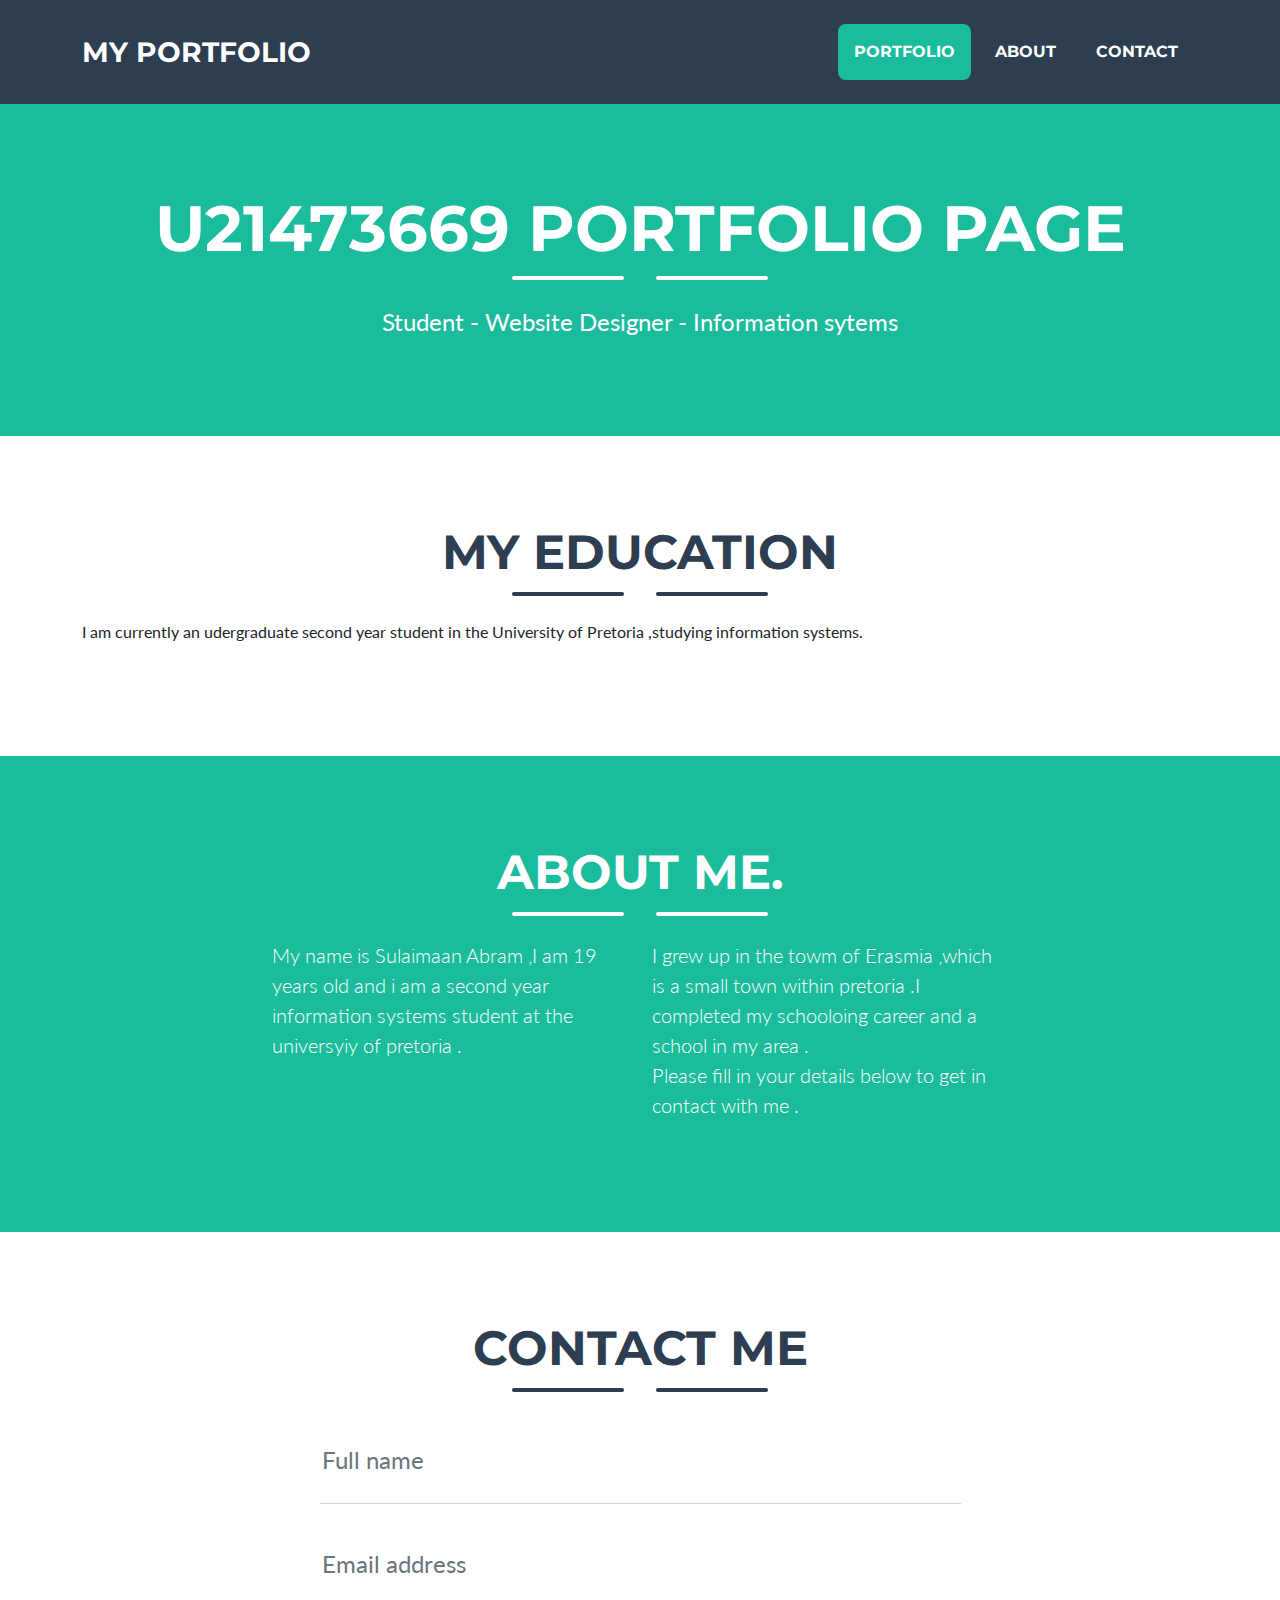
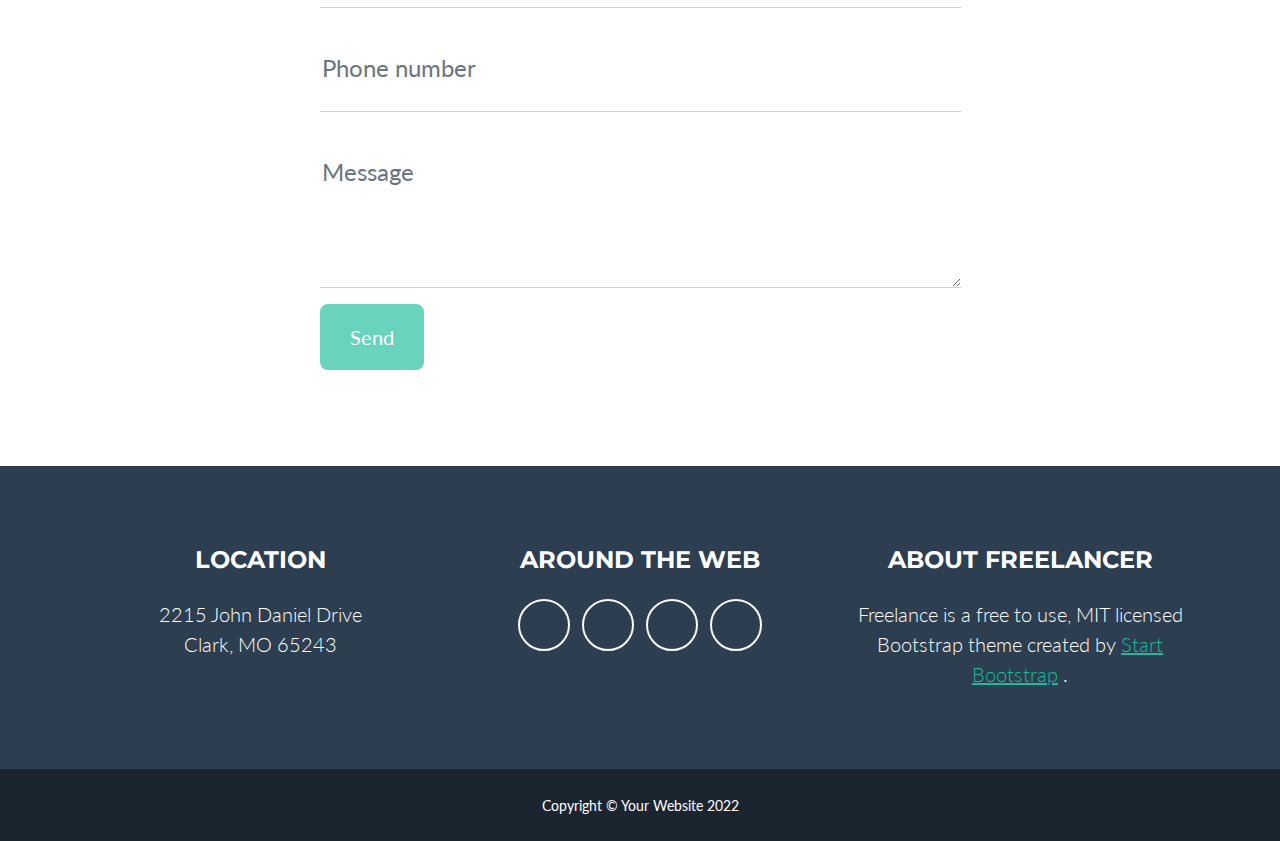
==== index.html @ 082319c8 "Update index.html" ====
<!DOCTYPE html>
<html lang="en">
    <head>
        <meta charset="utf-8" />
        <meta name="viewport" content="width=device-width, initial-scale=1, shrink-to-fit=no" />
        <meta name="description" content="" />
        <meta name="author" content="" />
        <title>u21473669 portfolio page</title>
        <!-- Favicon-->
        <link rel="icon" type="image/x-icon" href="assets/favicon.ico" />
        <!-- Font Awesome icons (free version)-->
        <script src="https://use.fontawesome.com/releases/v6.1.0/js/all.js" crossorigin="anonymous"></script>
        <!-- Google fonts-->
        <link href="https://fonts.googleapis.com/css?family=Montserrat:400,700" rel="stylesheet" type="text/css" />
        <link href="https://fonts.googleapis.com/css?family=Lato:400,700,400italic,700italic" rel="stylesheet" type="text/css" />
        <!-- Core theme CSS (includes Bootstrap)-->
        <link href="css/styles.css" rel="stylesheet" />
    </head>
    <body id="page-top">
        <!-- Navigation-->
        <nav class="navbar navbar-expand-lg bg-secondary text-uppercase fixed-top" id="mainNav">
            <div class="container">
                <a class="navbar-brand" href="#page-top">My  portfolio</a>
                <button class="navbar-toggler text-uppercase font-weight-bold bg-primary text-white rounded" type="button" data-bs-toggle="collapse" data-bs-target="#navbarResponsive" aria-controls="navbarResponsive" aria-expanded="false" aria-label="Toggle navigation">
                    Menu
                    <i class="fas fa-bars"></i>
                </button>
                <div class="collapse navbar-collapse" id="navbarResponsive">
                    <ul class="navbar-nav ms-auto">
                        <li class="nav-item mx-0 mx-lg-1"><a class="nav-link py-3 px-0 px-lg-3 rounded" href="#portfolio">Portfolio</a></li>
                        <li class="nav-item mx-0 mx-lg-1"><a class="nav-link py-3 px-0 px-lg-3 rounded" href="#about">About</a></li>
                        <li class="nav-item mx-0 mx-lg-1"><a class="nav-link py-3 px-0 px-lg-3 rounded" href="#contact">Contact</a></li>
                    </ul>
                </div>
            </div>
        </nav>
        <!-- Masthead-->
        <header class="masthead bg-primary text-white text-center">
            <div class="container d-flex align-items-center flex-column">
                <!-- Masthead Avatar Image-->
               <!--  <img class="masthead-avatar mb-5" src="C:\Users\User\Downloads\startbootstrap-freelancer-gh-pages\startbootstrap-freelancer-gh-pages\assets\img\avataaars.svg" alt="..." />-->
                <!-- Masthead Heading-->
                <h1 class="masthead-heading text-uppercase mb-0">u21473669  portfolio PAGE </h1>
                <!-- Icon Divider-->
                <div class="divider-custom divider-light">
                    <div class="divider-custom-line"></div>
                    <div class="divider-custom-icon"><i class="fas fa-star"></i></div>
                    <div class="divider-custom-line"></div>
                </div>
                <!-- Masthead Subheading-->
                <p class="masthead-subheading font-weight-light mb-0">Student - Website Designer - Information sytems</p>
            </div>
        </header>
        <!-- Portfolio Section-->
        <section class="page-section portfolio" id="portfolio">
            <div class="container">
                <!-- Portfolio Section Heading-->
                <h2 class="page-section-heading text-center text-uppercase text-secondary mb-0">My education</h2>
                <!-- Icon Divider-->
                <div class="divider-custom">
                    <div class="divider-custom-line"></div>
                    <div class="divider-custom-icon"><i class="fas fa-star"></i></div>
                    <div class="divider-custom-line"></div>
                </div>
                <!-- Portfolio Grid Items-->
                <P>
                    I am currently an udergraduate second year student in the University of Pretoria ,studying information systems.

                </P>
                </div>
            </div>
        </section>
        <!-- About Section-->
        <section class="page-section bg-primary text-white mb-0" id="about">
            <div class="container">
                <!-- About Section Heading-->
                <h2 class="page-section-heading text-center text-uppercase text-white">About me.</h2>
                <!-- Icon Divider-->
                <div class="divider-custom divider-light">
                    <div class="divider-custom-line"></div>
                    <div class="divider-custom-icon"><i class="fas fa-star"></i></div>
                    <div class="divider-custom-line"></div>
                </div>
                <!-- About Section Content-->
                <div class="row">
                    <div class="col-lg-4 ms-auto"><p class="lead">My name is Sulaimaan Abram ,I am 19 years old and i am a second year information systems student at the universyiy of pretoria .</p></div>
                    <div class="col-lg-4 me-auto"><p class="lead">I grew up in the towm of Erasmia ,which is a small town within pretoria .I completed my schooloing career and a school in my area .<br>Please fill in your details below to get in contact with me .</p></div>
                </div>
              
               
                </div>
            </div>
        </section>
        <!-- Contact Section-->
        <section class="page-section" id="contact">
            <div class="container">
                <!-- Contact Section Heading-->
                <h2 class="page-section-heading text-center text-uppercase text-secondary mb-0">Contact Me</h2>
                <!-- Icon Divider-->
                <div class="divider-custom">
                    <div class="divider-custom-line"></div>
                    <div class="divider-custom-icon"><i class="fas fa-star"></i></div>
                    <div class="divider-custom-line"></div>
                </div>
                <!-- Contact Section Form-->
                <div class="row justify-content-center">
                    <div class="col-lg-8 col-xl-7">
                        <!-- * * * * * * * * * * * * * * *-->
                        <!-- * * SB Forms Contact Form * *-->
                        <!-- * * * * * * * * * * * * * * *-->
                        <!-- This form is pre-integrated with SB Forms.-->
                        <!-- To make this form functional, sign up at-->
                        <!-- https://startbootstrap.com/solution/contact-forms-->
                        <!-- to get an API token!-->
                        <form id="contactForm" data-sb-form-api-token="API_TOKEN">
                            <!-- Name input-->
                            <div class="form-floating mb-3">
                                <input class="form-control" id="name" type="text" placeholder="Enter your name..." data-sb-validations="required" />
                                <label for="name">Full name</label>
                                <div class="invalid-feedback" data-sb-feedback="name:required">A name is required.</div>
                            </div>
                            <!-- Email address input-->
                            <div class="form-floating mb-3">
                                <input class="form-control" id="email" type="email" placeholder="name@example.com" data-sb-validations="required,email" />
                                <label for="email">Email address</label>
                                <div class="invalid-feedback" data-sb-feedback="email:required">An email is required.</div>
                                <div class="invalid-feedback" data-sb-feedback="email:email">Email is not valid.</div>
                            </div>
                            <!-- Phone number input-->
                            <div class="form-floating mb-3">
                                <input class="form-control" id="phone" type="tel" placeholder="(123) 456-7890" data-sb-validations="required" />
                                <label for="phone">Phone number</label>
                                <div class="invalid-feedback" data-sb-feedback="phone:required">A phone number is required.</div>
                            </div>
                            <!-- Message input-->
                            <div class="form-floating mb-3">
                                <textarea class="form-control" id="message" type="text" placeholder="Enter your message here..." style="height: 10rem" data-sb-validations="required"></textarea>
                                <label for="message">Message</label>
                                <div class="invalid-feedback" data-sb-feedback="message:required">A message is required.</div>
                            </div>
                            <!-- Submit success message-->
                            <!---->
                            <!-- This is what your users will see when the form-->
                            <!-- has successfully submitted-->
                            <div class="d-none" id="submitSuccessMessage">
                                <div class="text-center mb-3">
                                    <div class="fw-bolder">Form submission successful!</div>
                                    To activate this form, sign up at
                                    <br />
                                    <a href="https://startbootstrap.com/solution/contact-forms">https://startbootstrap.com/solution/contact-forms</a>
                                </div>
                            </div>
                            <!-- Submit error message-->
                            <!---->
                            <!-- This is what your users will see when there is-->
                            <!-- an error submitting the form-->
                            <div class="d-none" id="submitErrorMessage"><div class="text-center text-danger mb-3">Error sending message!</div></div>
                            <!-- Submit Button-->
                            <button class="btn btn-primary btn-xl disabled" id="submitButton" type="submit">Send</button>
                        </form>
                    </div>
                </div>
            </div>
        </section>
        <!-- Footer-->
        <footer class="footer text-center">
            <div class="container">
                <div class="row">
                    <!-- Footer Location-->
                    <div class="col-lg-4 mb-5 mb-lg-0">
                        <h4 class="text-uppercase mb-4">Location</h4>
                        <p class="lead mb-0">
                            2215 John Daniel Drive
                            <br />
                            Clark, MO 65243
                        </p>
                    </div>
                    <!-- Footer Social Icons-->
                    <div class="col-lg-4 mb-5 mb-lg-0">
                        <h4 class="text-uppercase mb-4">Around the Web</h4>
                        <a class="btn btn-outline-light btn-social mx-1" href="#!"><i class="fab fa-fw fa-facebook-f"></i></a>
                        <a class="btn btn-outline-light btn-social mx-1" href="#!"><i class="fab fa-fw fa-twitter"></i></a>
                        <a class="btn btn-outline-light btn-social mx-1" href="#!"><i class="fab fa-fw fa-linkedin-in"></i></a>
                        <a class="btn btn-outline-light btn-social mx-1" href="#!"><i class="fab fa-fw fa-dribbble"></i></a>
                    </div>
                    <!-- Footer About Text-->
                    <div class="col-lg-4">
                        <h4 class="text-uppercase mb-4">About Freelancer</h4>
                        <p class="lead mb-0">
                            Freelance is a free to use, MIT licensed Bootstrap theme created by
                            <a href="http://startbootstrap.com">Start Bootstrap</a>
                            .
                        </p>
                    </div>
                </div>
            </div>
        </footer>
        <!-- Copyright Section-->
        <div class="copyright py-4 text-center text-white">
            <div class="container"><small>Copyright &copy; Your Website 2022</small></div>
        </div>
        <!-- Portfolio Modals-->
        <!-- Portfolio Modal 1-->
        <div class="portfolio-modal modal fade" id="portfolioModal1" tabindex="-1" aria-labelledby="portfolioModal1" aria-hidden="true">
            <div class="modal-dialog modal-xl">
                <div class="modal-content">
                    <div class="modal-header border-0"><button class="btn-close" type="button" data-bs-dismiss="modal" aria-label="Close"></button></div>
                    <div class="modal-body text-center pb-5">
                        <div class="container">
                            <div class="row justify-content-center">
                                <div class="col-lg-8">
                                    <!-- Portfolio Modal - Title-->
                                    <h2 class="portfolio-modal-title text-secondary text-uppercase mb-0">Log Cabin</h2>
                                    <!-- Icon Divider-->
                                    <div class="divider-custom">
                                        <div class="divider-custom-line"></div>
                                        <div class="divider-custom-icon"><i class="fas fa-star"></i></div>
                                        <div class="divider-custom-line"></div>
                                    </div>
                                    <!-- Portfolio Modal - Image-->
                                    <img class="img-fluid rounded mb-5" src="C:\Users\User\Downloads\startbootstrap-freelancer-gh-pages\startbootstrap-freelancer-gh-pages\assets\img\portfolio\cabin.png" alt="..." />
                                    <!-- Portfolio Modal - Text-->
                                    <p class="mb-4">Lorem ipsum dolor sit amet, consectetur adipisicing elit. Mollitia neque assumenda ipsam nihil, molestias magnam, recusandae quos quis inventore quisquam velit asperiores, vitae? Reprehenderit soluta, eos quod consequuntur itaque. Nam.</p>
                                    <button class="btn btn-primary" data-bs-dismiss="modal">
                                        <i class="fas fa-xmark fa-fw"></i>
                                        Close Window
                                    </button>
                                </div>
                            </div>
                        </div>
                    </div>
                </div>
            </div>
        </div>
        <!-- Portfolio Modal 2-->
        <div class="portfolio-modal modal fade" id="portfolioModal2" tabindex="-1" aria-labelledby="portfolioModal2" aria-hidden="true">
            <div class="modal-dialog modal-xl">
                <div class="modal-content">
                    <div class="modal-header border-0"><button class="btn-close" type="button" data-bs-dismiss="modal" aria-label="Close"></button></div>
                    <div class="modal-body text-center pb-5">
                        <div class="container">
                            <div class="row justify-content-center">
                                <div class="col-lg-8">
                                    <!-- Portfolio Modal - Title-->
                                    <h2 class="portfolio-modal-title text-secondary text-uppercase mb-0">Tasty Cake</h2>
                                    <!-- Icon Divider-->
                                    <div class="divider-custom">
                                        <div class="divider-custom-line"></div>
                                        <div class="divider-custom-icon"><i class="fas fa-star"></i></div>
                                        <div class="divider-custom-line"></div>
                                    </div>
                                    <!-- Portfolio Modal - Image-->
                                    <img class="img-fluid rounded mb-5" src="C:\Users\User\Downloads\startbootstrap-freelancer-gh-pages\startbootstrap-freelancer-gh-pages\assets\img\portfolio\cake.png" alt="..." />
                                    <!-- Portfolio Modal - Text-->
                                    <p class="mb-4">Lorem ipsum dolor sit amet, consectetur adipisicing elit. Mollitia neque assumenda ipsam nihil, molestias magnam, recusandae quos quis inventore quisquam velit asperiores, vitae? Reprehenderit soluta, eos quod consequuntur itaque. Nam.</p>
                                    <button class="btn btn-primary" data-bs-dismiss="modal">
                                        <i class="fas fa-xmark fa-fw"></i>
                                        Close Window
                                    </button>
                                </div>
                            </div>
                        </div>
                    </div>
                </div>
            </div>
        </div>
        <!-- Portfolio Modal 3-->
        <div class="portfolio-modal modal fade" id="portfolioModal3" tabindex="-1" aria-labelledby="portfolioModal3" aria-hidden="true">
            <div class="modal-dialog modal-xl">
                <div class="modal-content">
                    <div class="modal-header border-0"><button class="btn-close" type="button" data-bs-dismiss="modal" aria-label="Close"></button></div>
                    <div class="modal-body text-center pb-5">
                        <div class="container">
                            <div class="row justify-content-center">
                                <div class="col-lg-8">
                                    <!-- Portfolio Modal - Title-->
                                    <h2 class="portfolio-modal-title text-secondary text-uppercase mb-0">Circus Tent</h2>
                                    <!-- Icon Divider-->
                                    <div class="divider-custom">
                                        <div class="divider-custom-line"></div>
                                        <div class="divider-custom-icon"><i class="fas fa-star"></i></div>
                                        <div class="divider-custom-line"></div>
                                    </div>
                                    <!-- Portfolio Modal - Image-->
                                    <img class="img-fluid rounded mb-5" src="C:\Users\User\Downloads\startbootstrap-freelancer-gh-pages\startbootstrap-freelancer-gh-pages\assets\img\portfolio\circus.png" alt="..." />
                                    <!-- Portfolio Modal - Text-->
                                    <p class="mb-4">Lorem ipsum dolor sit amet, consectetur adipisicing elit. Mollitia neque assumenda ipsam nihil, molestias magnam, recusandae quos quis inventore quisquam velit asperiores, vitae? Reprehenderit soluta, eos quod consequuntur itaque. Nam.</p>
                                    <button class="btn btn-primary" data-bs-dismiss="modal">
                                        <i class="fas fa-xmark fa-fw"></i>
                                        Close Window
                                    </button>
                                </div>
                            </div>
                        </div>
                    </div>
                </div>
            </div>
        </div>
        <!-- Portfolio Modal 4-->
        <div class="portfolio-modal modal fade" id="portfolioModal4" tabindex="-1" aria-labelledby="portfolioModal4" aria-hidden="true">
            <div class="modal-dialog modal-xl">
                <div class="modal-content">
                    <div class="modal-header border-0"><button class="btn-close" type="button" data-bs-dismiss="modal" aria-label="Close"></button></div>
                    <div class="modal-body text-center pb-5">
                        <div class="container">
                            <div class="row justify-content-center">
                                <div class="col-lg-8">
                                    <!-- Portfolio Modal - Title-->
                                    <h2 class="portfolio-modal-title text-secondary text-uppercase mb-0">Controller</h2>
                                    <!-- Icon Divider-->
                                    <div class="divider-custom">
                                        <div class="divider-custom-line"></div>
                                        <div class="divider-custom-icon"><i class="fas fa-star"></i></div>
                                        <div class="divider-custom-line"></div>
                                    </div>
                                    <!-- Portfolio Modal - Image-->
                                    <img class="img-fluid rounded mb-5" src="C:\Users\User\Downloads\startbootstrap-freelancer-gh-pages\startbootstrap-freelancer-gh-pages\assets\img\portfolio\game.png" alt="..." />
                                    <!-- Portfolio Modal - Text-->
                                    <p class="mb-4">Lorem ipsum dolor sit amet, consectetur adipisicing elit. Mollitia neque assumenda ipsam nihil, molestias magnam, recusandae quos quis inventore quisquam velit asperiores, vitae? Reprehenderit soluta, eos quod consequuntur itaque. Nam.</p>
                                    <button class="btn btn-primary" data-bs-dismiss="modal">
                                        <i class="fas fa-xmark fa-fw"></i>
                                        Close Window
                                    </button>
                                </div>
                            </div>
                        </div>
                    </div>
                </div>
            </div>
        </div>
        <!-- Portfolio Modal 5-->
        <div class="portfolio-modal modal fade" id="portfolioModal5" tabindex="-1" aria-labelledby="portfolioModal5" aria-hidden="true">
            <div class="modal-dialog modal-xl">
                <div class="modal-content">
                    <div class="modal-header border-0"><button class="btn-close" type="button" data-bs-dismiss="modal" aria-label="Close"></button></div>
                    <div class="modal-body text-center pb-5">
                        <div class="container">
                            <div class="row justify-content-center">
                                <div class="col-lg-8">
                                    <!-- Portfolio Modal - Title-->
                                    <h2 class="portfolio-modal-title text-secondary text-uppercase mb-0">Locked Safe</h2>
                                    <!-- Icon Divider-->
                                    <div class="divider-custom">
                                        <div class="divider-custom-line"></div>
                                        <div class="divider-custom-icon"><i class="fas fa-star"></i></div>
                                        <div class="divider-custom-line"></div>
                                    </div>
                                    <!-- Portfolio Modal - Image-->
                                    <img class="img-fluid rounded mb-5" src="C:\Users\User\Downloads\startbootstrap-freelancer-gh-pages\startbootstrap-freelancer-gh-pages\assets\img\portfolio\safe.png" alt="..." />
                                    <!-- Portfolio Modal - Text-->
                                    <p class="mb-4">Lorem ipsum dolor sit amet, consectetur adipisicing elit. Mollitia neque assumenda ipsam nihil, molestias magnam, recusandae quos quis inventore quisquam velit asperiores, vitae? Reprehenderit soluta, eos quod consequuntur itaque. Nam.</p>
                                    <button class="btn btn-primary" data-bs-dismiss="modal">
                                        <i class="fas fa-xmark fa-fw"></i>
                                        Close Window
                                    </button>
                                </div>
                            </div>
                        </div>
                    </div>
                </div>
            </div>
        </div>
        <!-- Portfolio Modal 6-->
        <div class="portfolio-modal modal fade" id="portfolioModal6" tabindex="-1" aria-labelledby="portfolioModal6" aria-hidden="true">
            <div class="modal-dialog modal-xl">
                <div class="modal-content">
                    <div class="modal-header border-0"><button class="btn-close" type="button" data-bs-dismiss="modal" aria-label="Close"></button></div>
                    <div class="modal-body text-center pb-5">
                        <div class="container">
                            <div class="row justify-content-center">
                                <div class="col-lg-8">
                                    <!-- Portfolio Modal - Title-->
                                    <h2 class="portfolio-modal-title text-secondary text-uppercase mb-0">Submarine</h2>
                                    <!-- Icon Divider-->
                                    <div class="divider-custom">
                                        <div class="divider-custom-line"></div>
                                        <div class="divider-custom-icon"><i class="fas fa-star"></i></div>
                                        <div class="divider-custom-line"></div>
                                    </div>
                                    <!-- Portfolio Modal - Image-->
                                    <img class="img-fluid rounded mb-5" src="C:\Users\User\Downloads\startbootstrap-freelancer-gh-pages\startbootstrap-freelancer-gh-pages\assets\img\portfolio\submarine.png" alt="..." />
                                    <!-- Portfolio Modal - Text-->
                                    <p class="mb-4">Lorem ipsum dolor sit amet, consectetur adipisicing elit. Mollitia neque assumenda ipsam nihil, molestias magnam, recusandae quos quis inventore quisquam velit asperiores, vitae? Reprehenderit soluta, eos quod consequuntur itaque. Nam.</p>
                                    <button class="btn btn-primary" data-bs-dismiss="modal">
                                        <i class="fas fa-xmark fa-fw"></i>
                                        Close Window
                                    </button>
                                </div>
                            </div>
                        </div>
                    </div>
                </div>
            </div>
        </div>
        <!-- Bootstrap core JS-->
        <script src="https://cdn.jsdelivr.net/npm/bootstrap@5.1.3/dist/js/bootstrap.bundle.min.js"></script>
        <!-- Core theme JS-->
        <script src="js/scripts.js"></script>
        <!-- * * * * * * * * * * * * * * * * * * * * * * * * * * * * * * * * * * * * * * * *-->
        <!-- * *                               SB Forms JS                               * *-->
        <!-- * * Activate your form at https://startbootstrap.com/solution/contact-forms * *-->
        <!-- * * * * * * * * * * * * * * * * * * * * * * * * * * * * * * * * * * * * * * * *-->
        <script src="https://cdn.startbootstrap.com/sb-forms-latest.js"></script>
    </body>
</html>
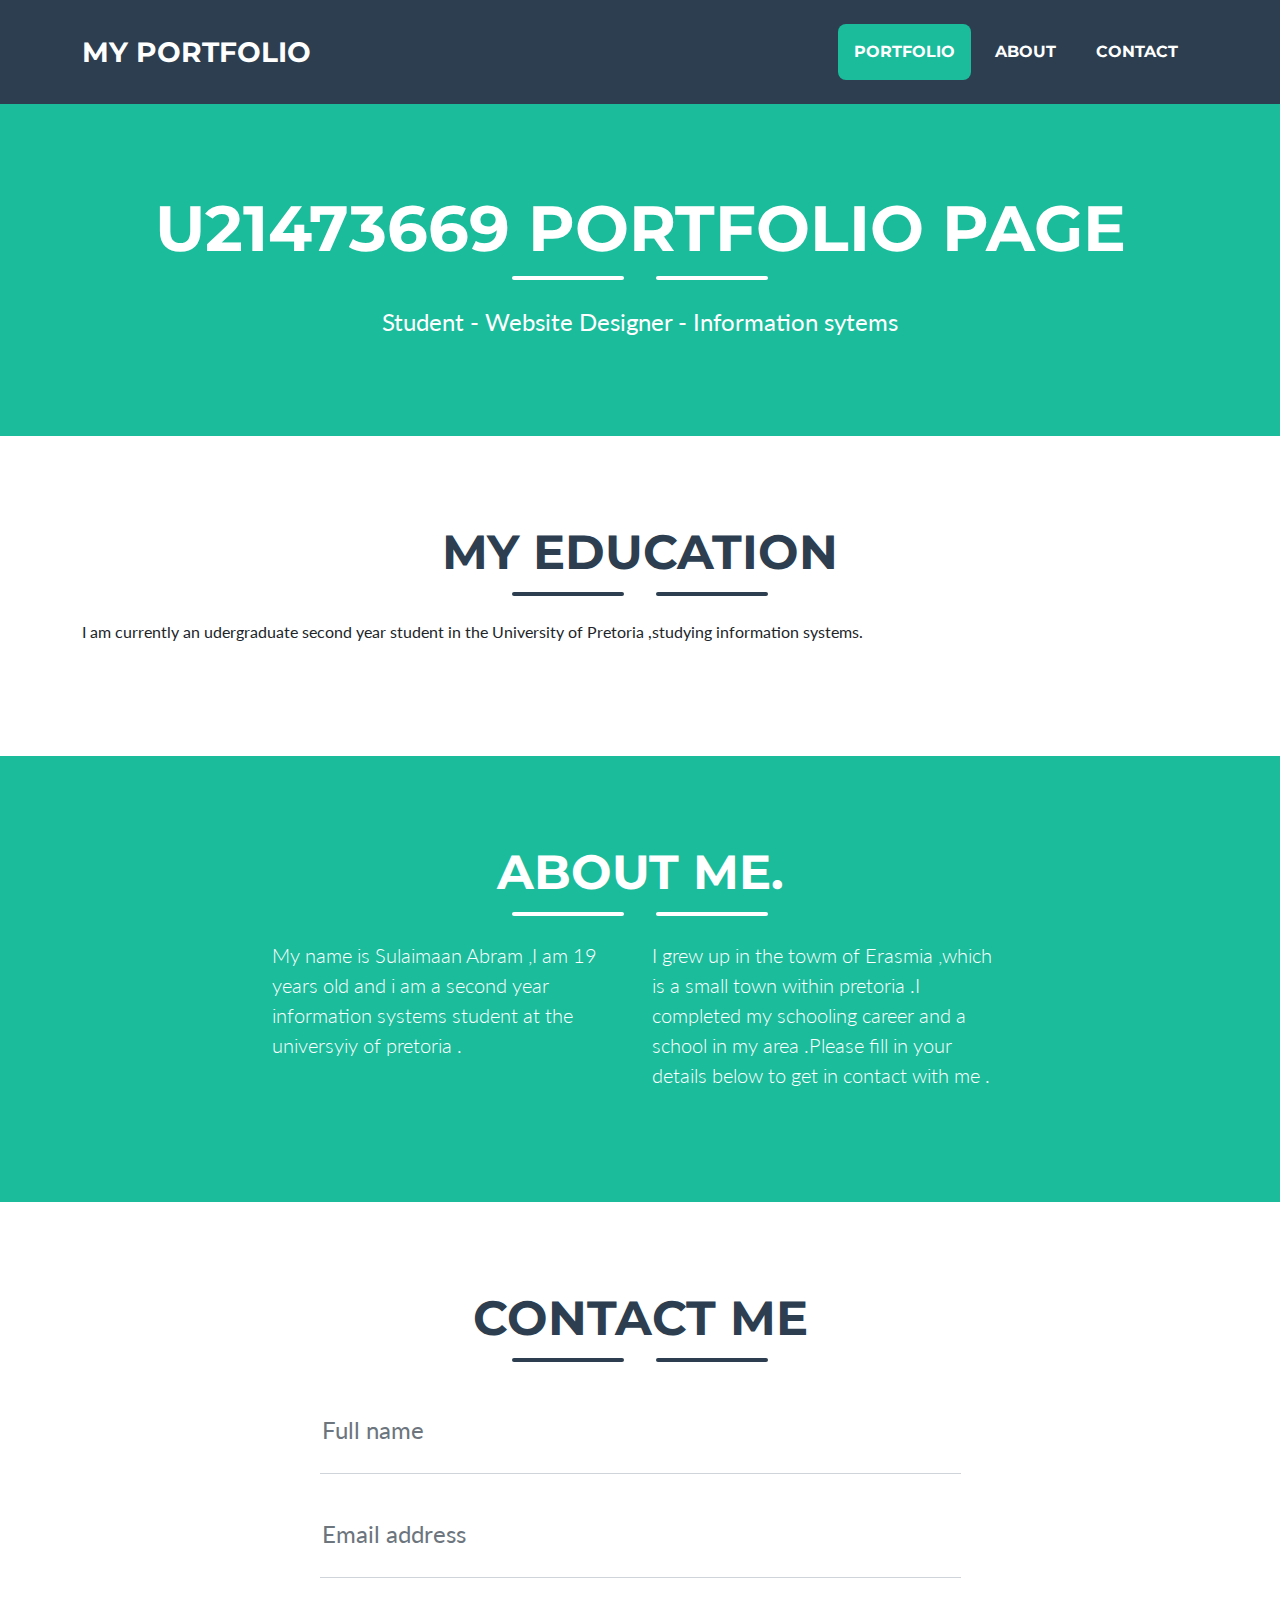
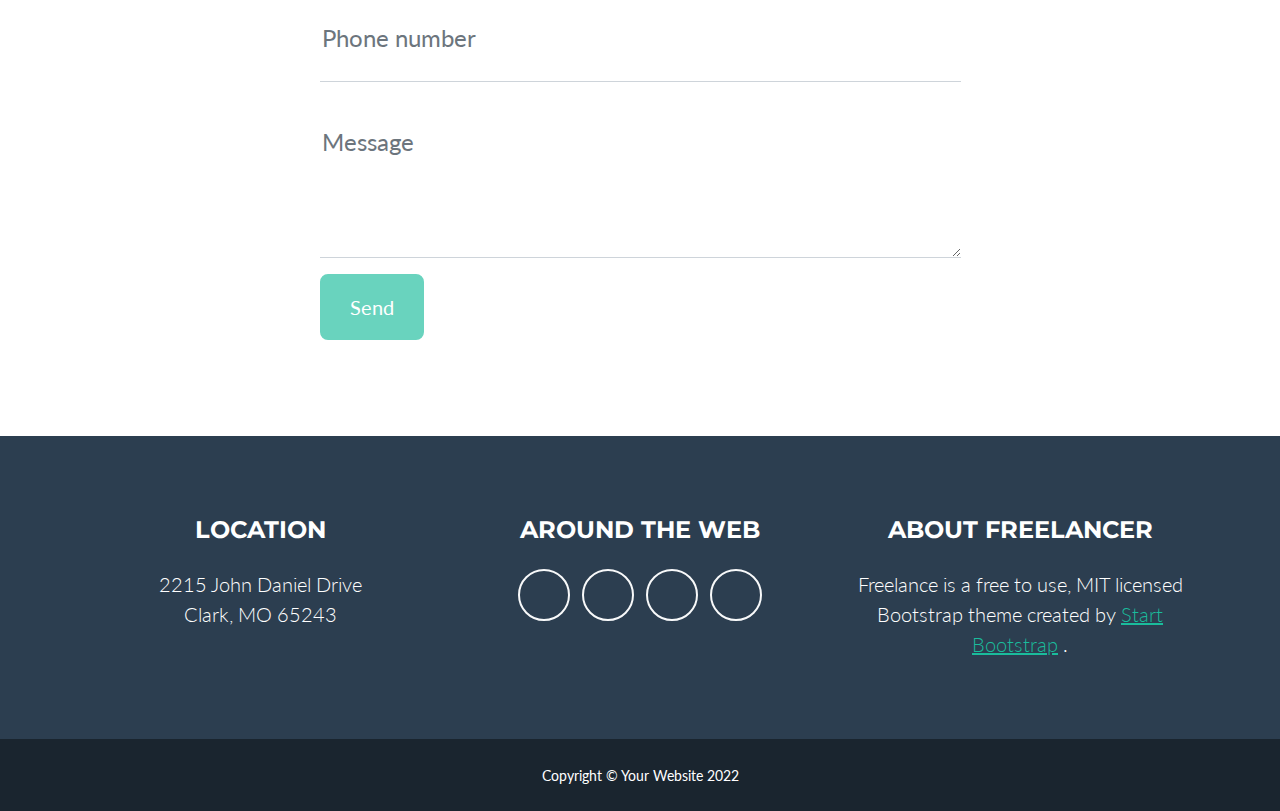
==== commit e16a9088: "update index" ====
--- a/index.html
+++ b/index.html
@@ -84,7 +84,7 @@
                 <!-- About Section Content-->
                 <div class="row">
                     <div class="col-lg-4 ms-auto"><p class="lead">My name is Sulaimaan Abram ,I am 19 years old and i am a second year information systems student at the universyiy of pretoria .</p></div>
-                    <div class="col-lg-4 me-auto"><p class="lead">I grew up in the towm of Erasmia ,which is a small town within pretoria .I completed my schooloing career and a school in my area .<br>Please fill in your details below to get in contact with me .</p></div>
+                    <div class="col-lg-4 me-auto"><p class="lead">I grew up in the towm of Erasmia ,which is a small town within pretoria .I completed my schooling career and a school in my area .Please fill in your details below to get in contact with me .</p></div>
                 </div>
               
                
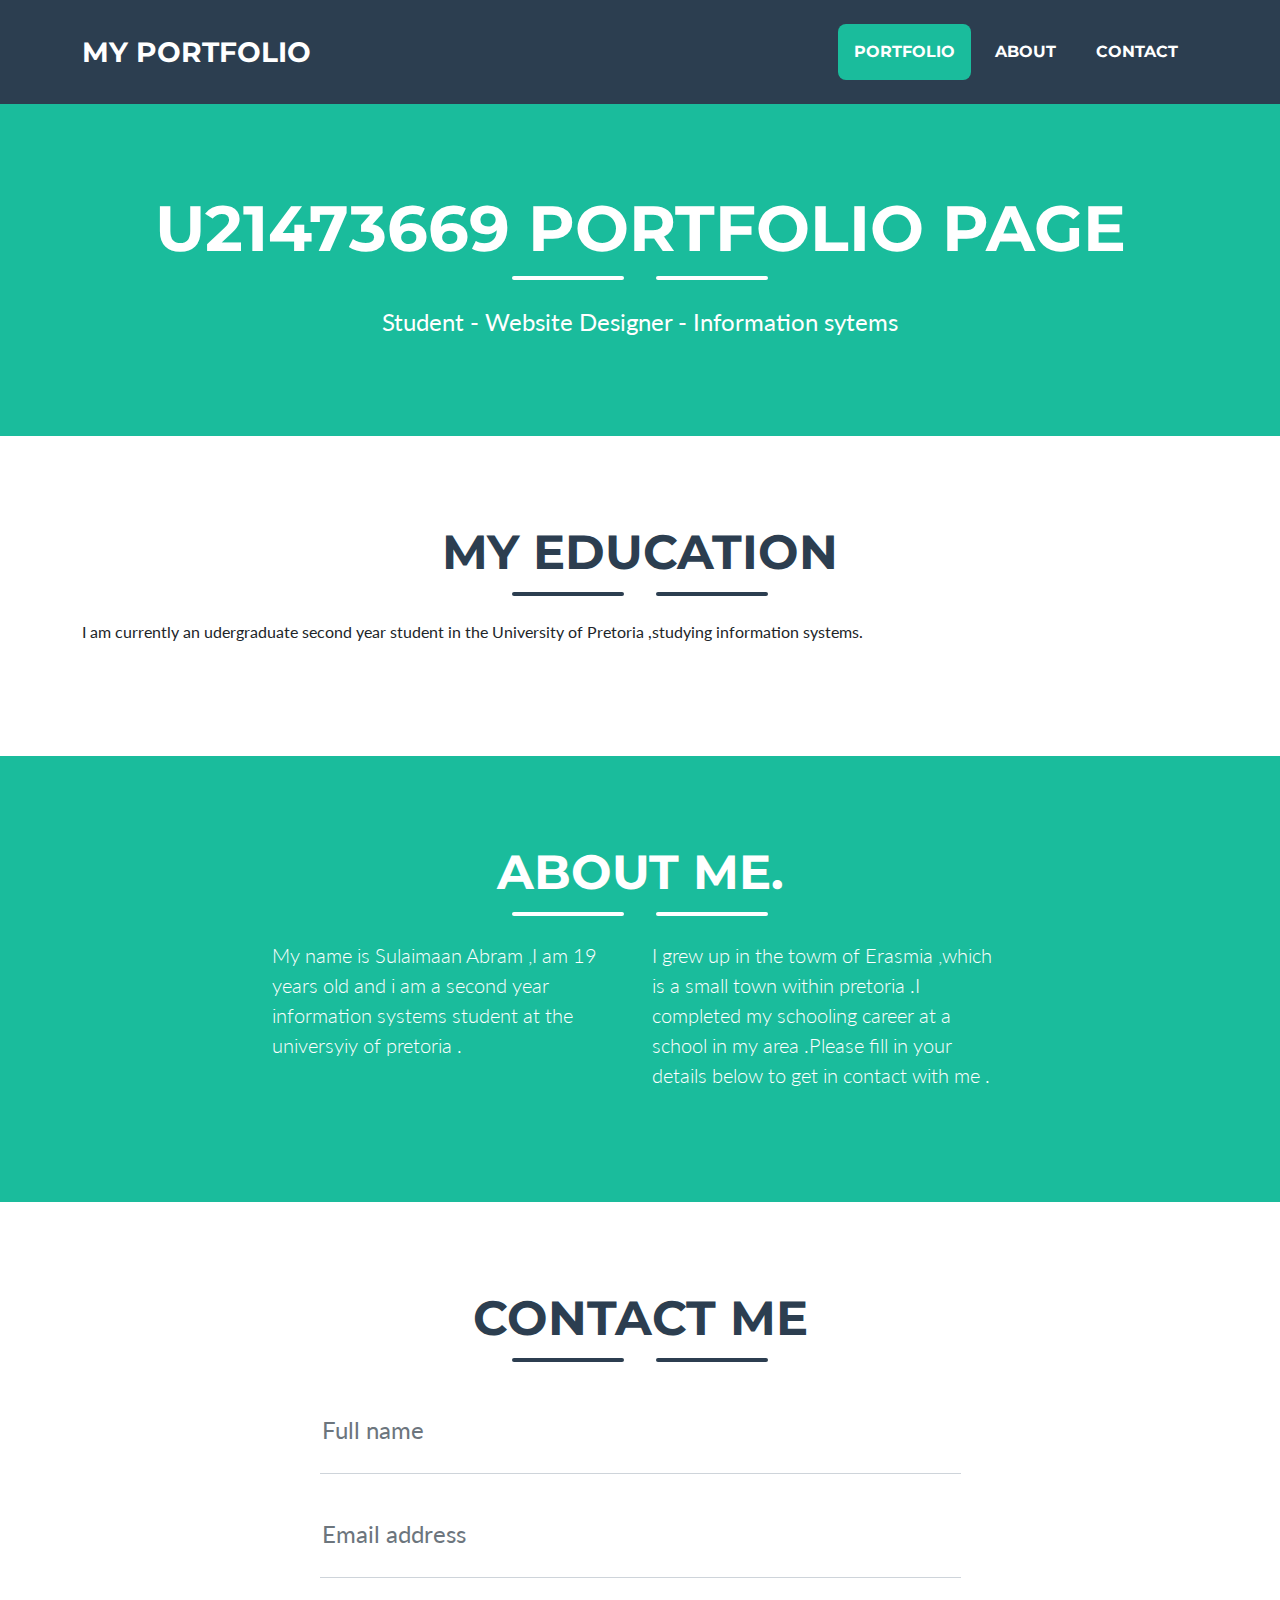
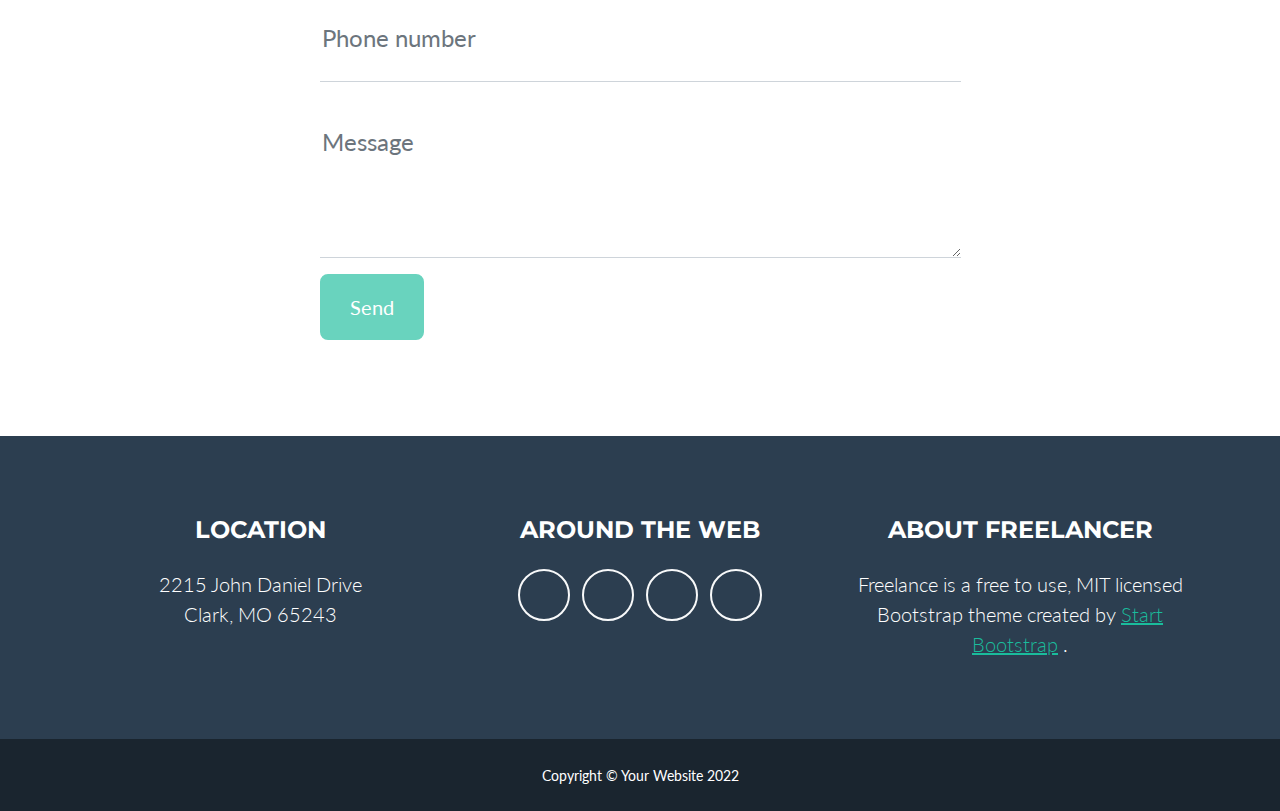
==== commit dbff34a5: "update index" ====
--- a/index.html
+++ b/index.html
@@ -84,7 +84,7 @@
                 <!-- About Section Content-->
                 <div class="row">
                     <div class="col-lg-4 ms-auto"><p class="lead">My name is Sulaimaan Abram ,I am 19 years old and i am a second year information systems student at the universyiy of pretoria .</p></div>
-                    <div class="col-lg-4 me-auto"><p class="lead">I grew up in the towm of Erasmia ,which is a small town within pretoria .I completed my schooling career and a school in my area .Please fill in your details below to get in contact with me .</p></div>
+                    <div class="col-lg-4 me-auto"><p class="lead">I grew up in the towm of Erasmia ,which is a small town within pretoria .I completed my schooling career at a school in my area .Please fill in your details below to get in contact with me .</p></div>
                 </div>
               
                
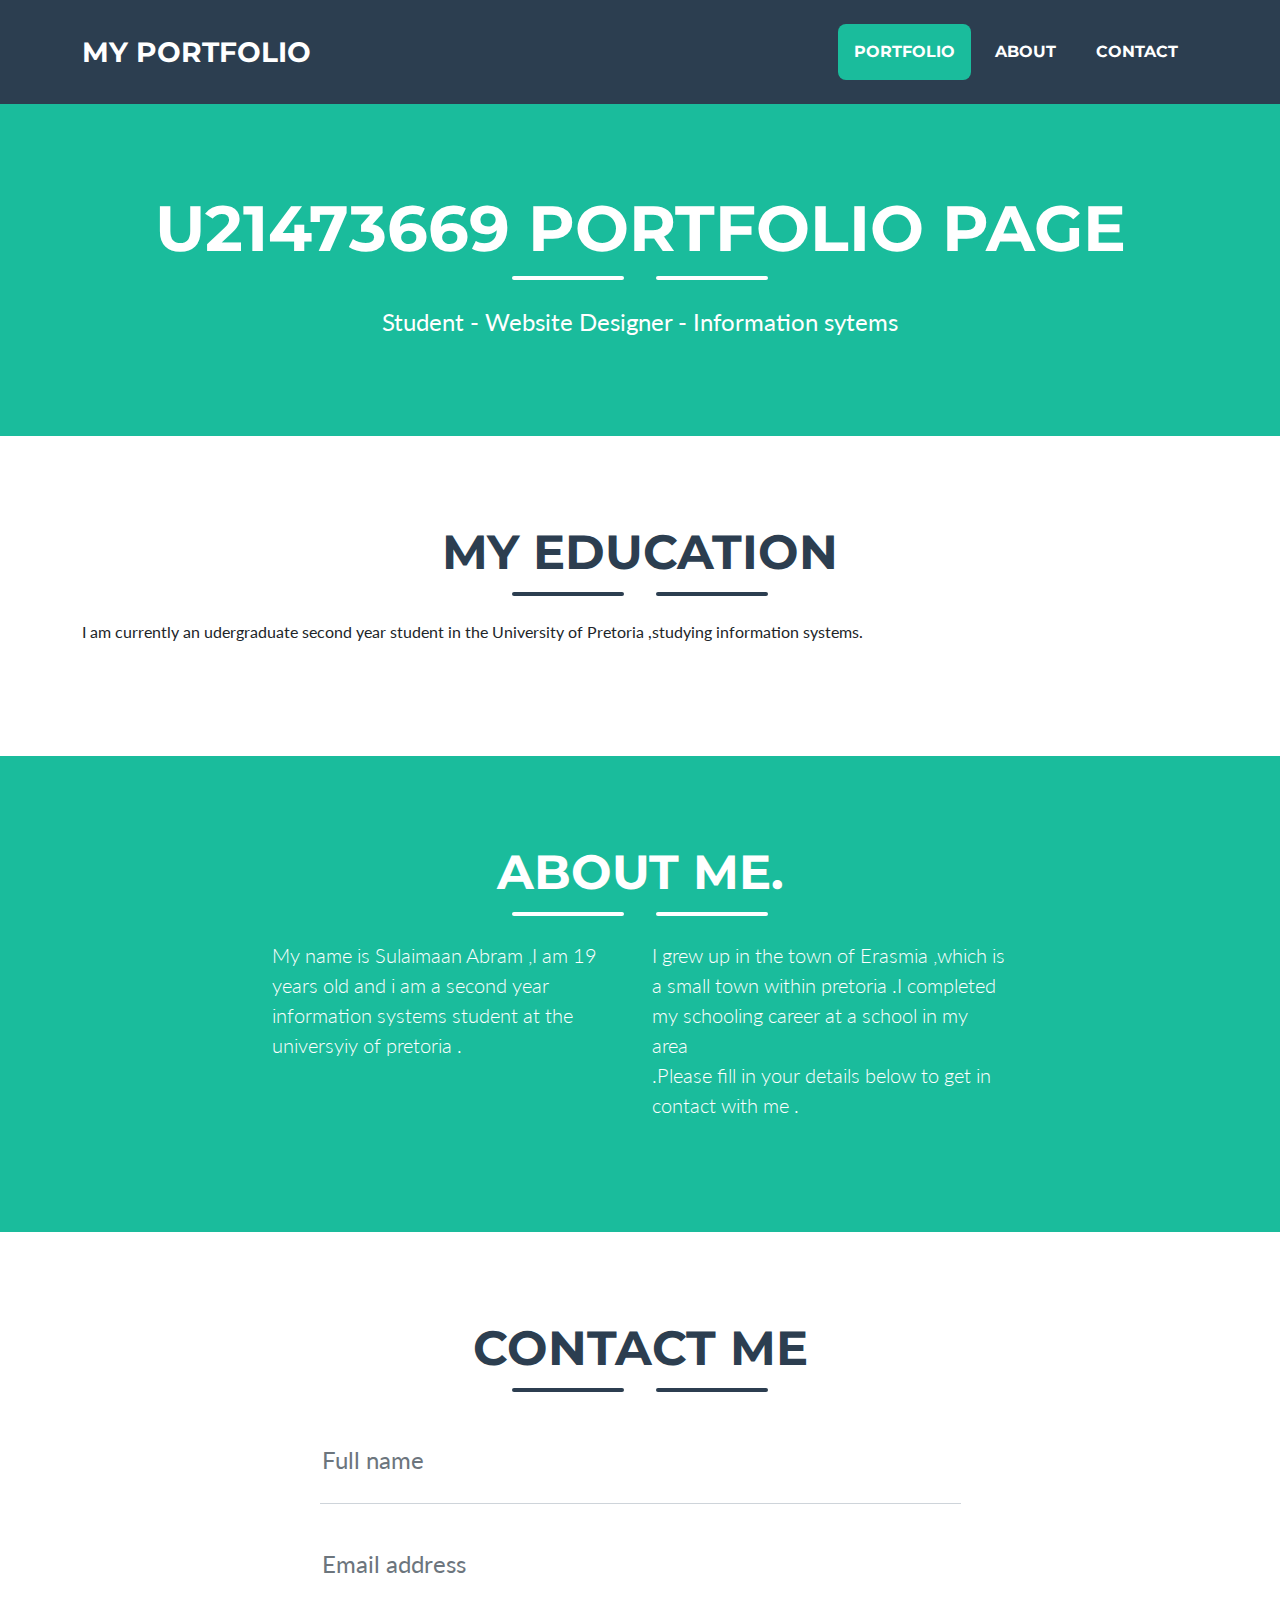
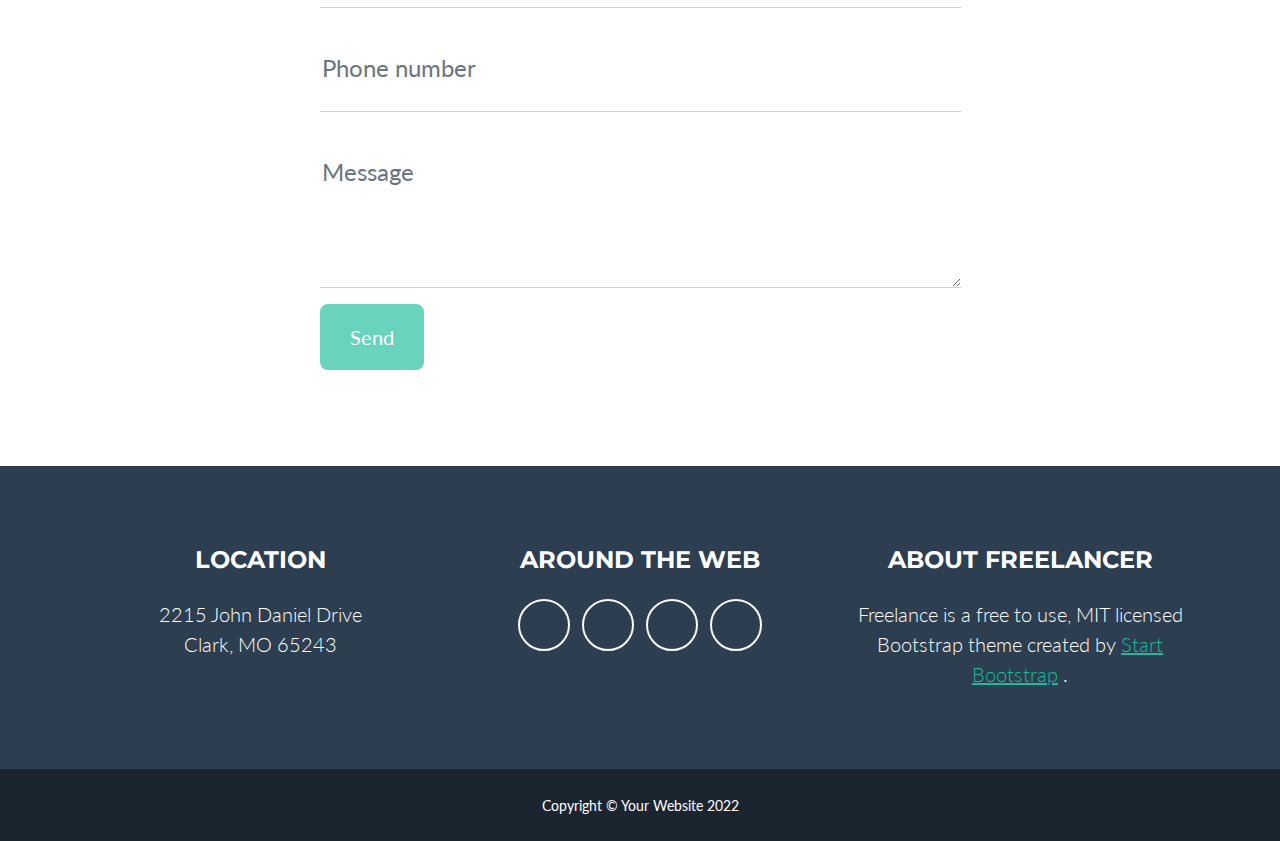
==== commit dd84ec4a: "update index" ====
--- a/index.html
+++ b/index.html
@@ -84,7 +84,7 @@
                 <!-- About Section Content-->
                 <div class="row">
                     <div class="col-lg-4 ms-auto"><p class="lead">My name is Sulaimaan Abram ,I am 19 years old and i am a second year information systems student at the universyiy of pretoria .</p></div>
-                    <div class="col-lg-4 me-auto"><p class="lead">I grew up in the towm of Erasmia ,which is a small town within pretoria .I completed my schooling career at a school in my area .Please fill in your details below to get in contact with me .</p></div>
+                    <div class="col-lg-4 me-auto"><p class="lead">I grew up in the town of Erasmia ,which is a small town within pretoria .I completed my schooling career at a school in my area  <br>.Please fill in your details below to get in contact with me .</p></div>
                 </div>
               
                
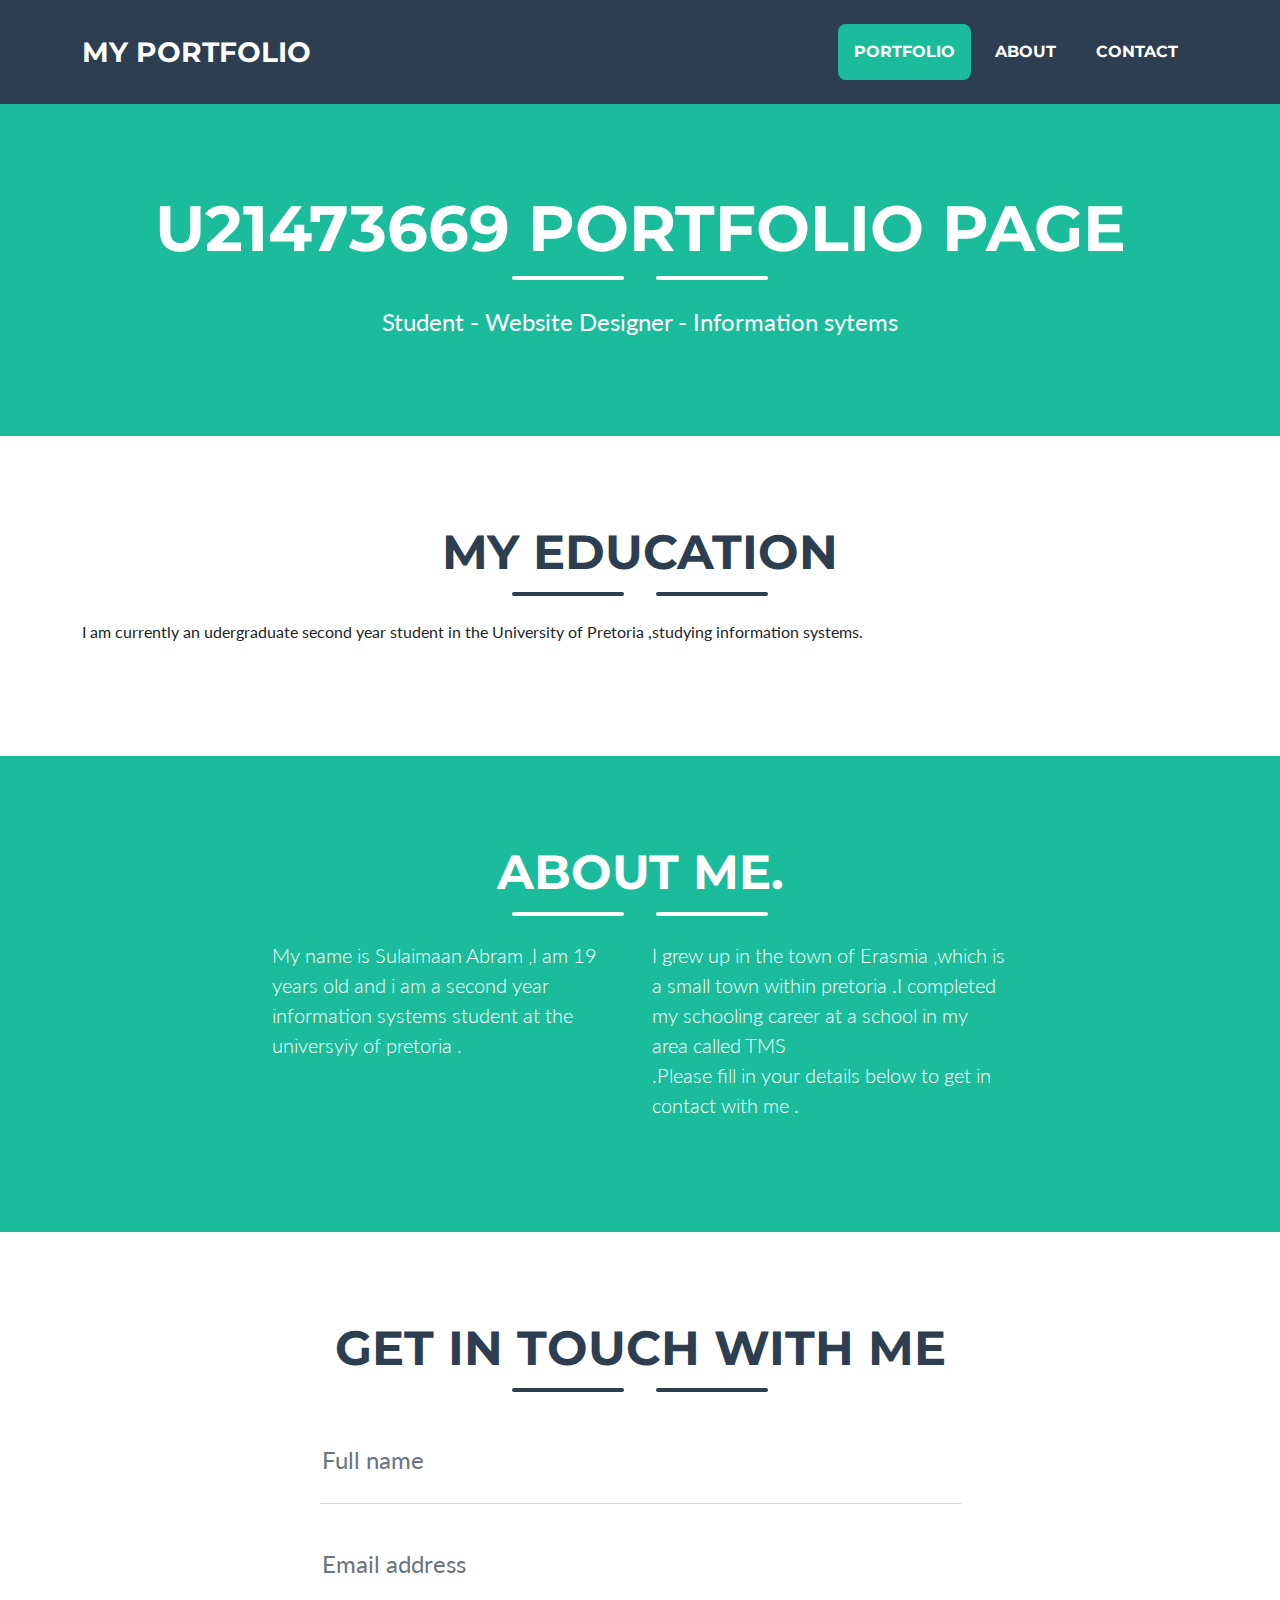
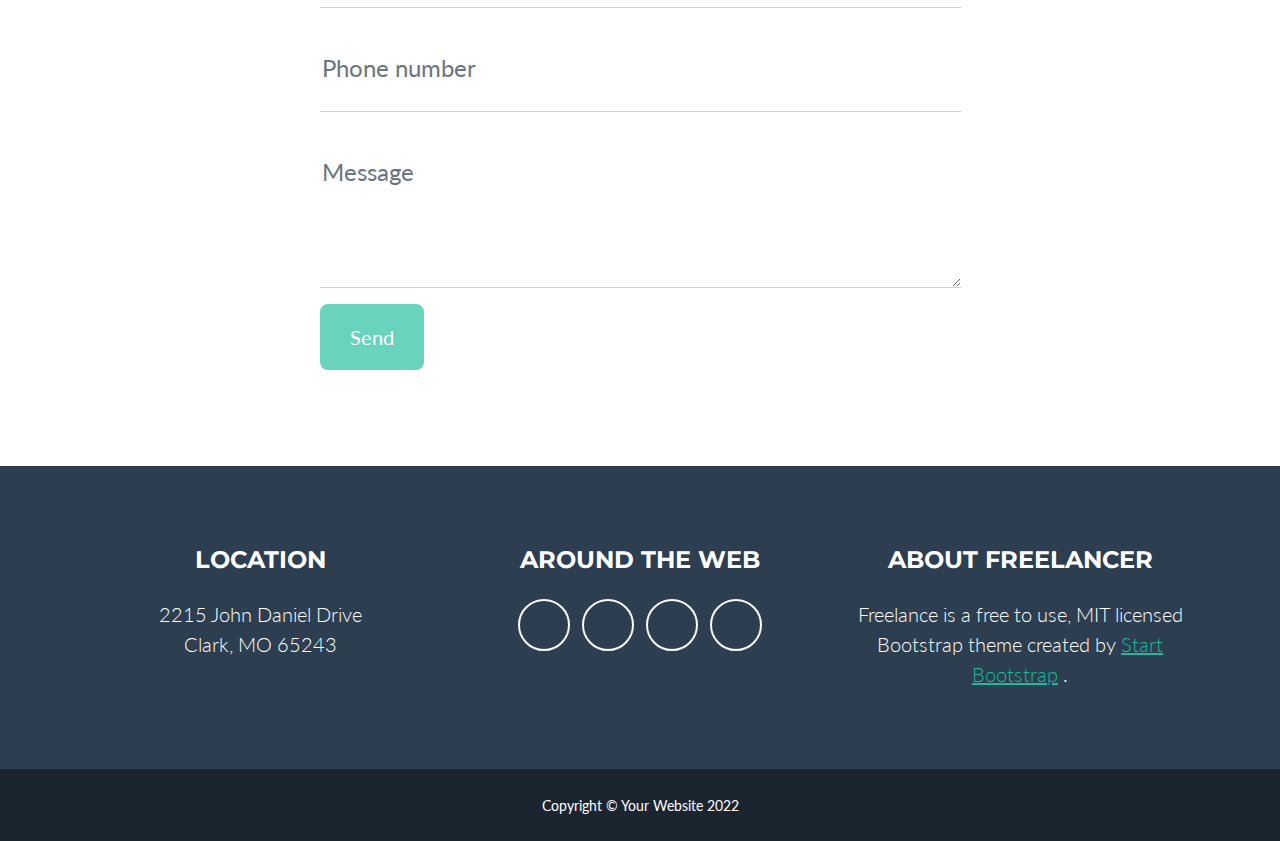
==== commit e314be0b: "UPDATE INDEX" ====
--- a/index.html
+++ b/index.html
@@ -84,7 +84,7 @@
                 <!-- About Section Content-->
                 <div class="row">
                     <div class="col-lg-4 ms-auto"><p class="lead">My name is Sulaimaan Abram ,I am 19 years old and i am a second year information systems student at the universyiy of pretoria .</p></div>
-                    <div class="col-lg-4 me-auto"><p class="lead">I grew up in the town of Erasmia ,which is a small town within pretoria .I completed my schooling career at a school in my area  <br>.Please fill in your details below to get in contact with me .</p></div>
+                    <div class="col-lg-4 me-auto"><p class="lead">I grew up in the town of Erasmia ,which is a small town within pretoria .I completed my schooling career at a school in my area called TMS  <br>.Please fill in your details below to get in contact with me .</p></div>
                 </div>
               
                
@@ -95,7 +95,7 @@
         <section class="page-section" id="contact">
             <div class="container">
                 <!-- Contact Section Heading-->
-                <h2 class="page-section-heading text-center text-uppercase text-secondary mb-0">Contact Me</h2>
+                <h2 class="page-section-heading text-center text-uppercase text-secondary mb-0">Get in touch with Me</h2>
                 <!-- Icon Divider-->
                 <div class="divider-custom">
                     <div class="divider-custom-line"></div>
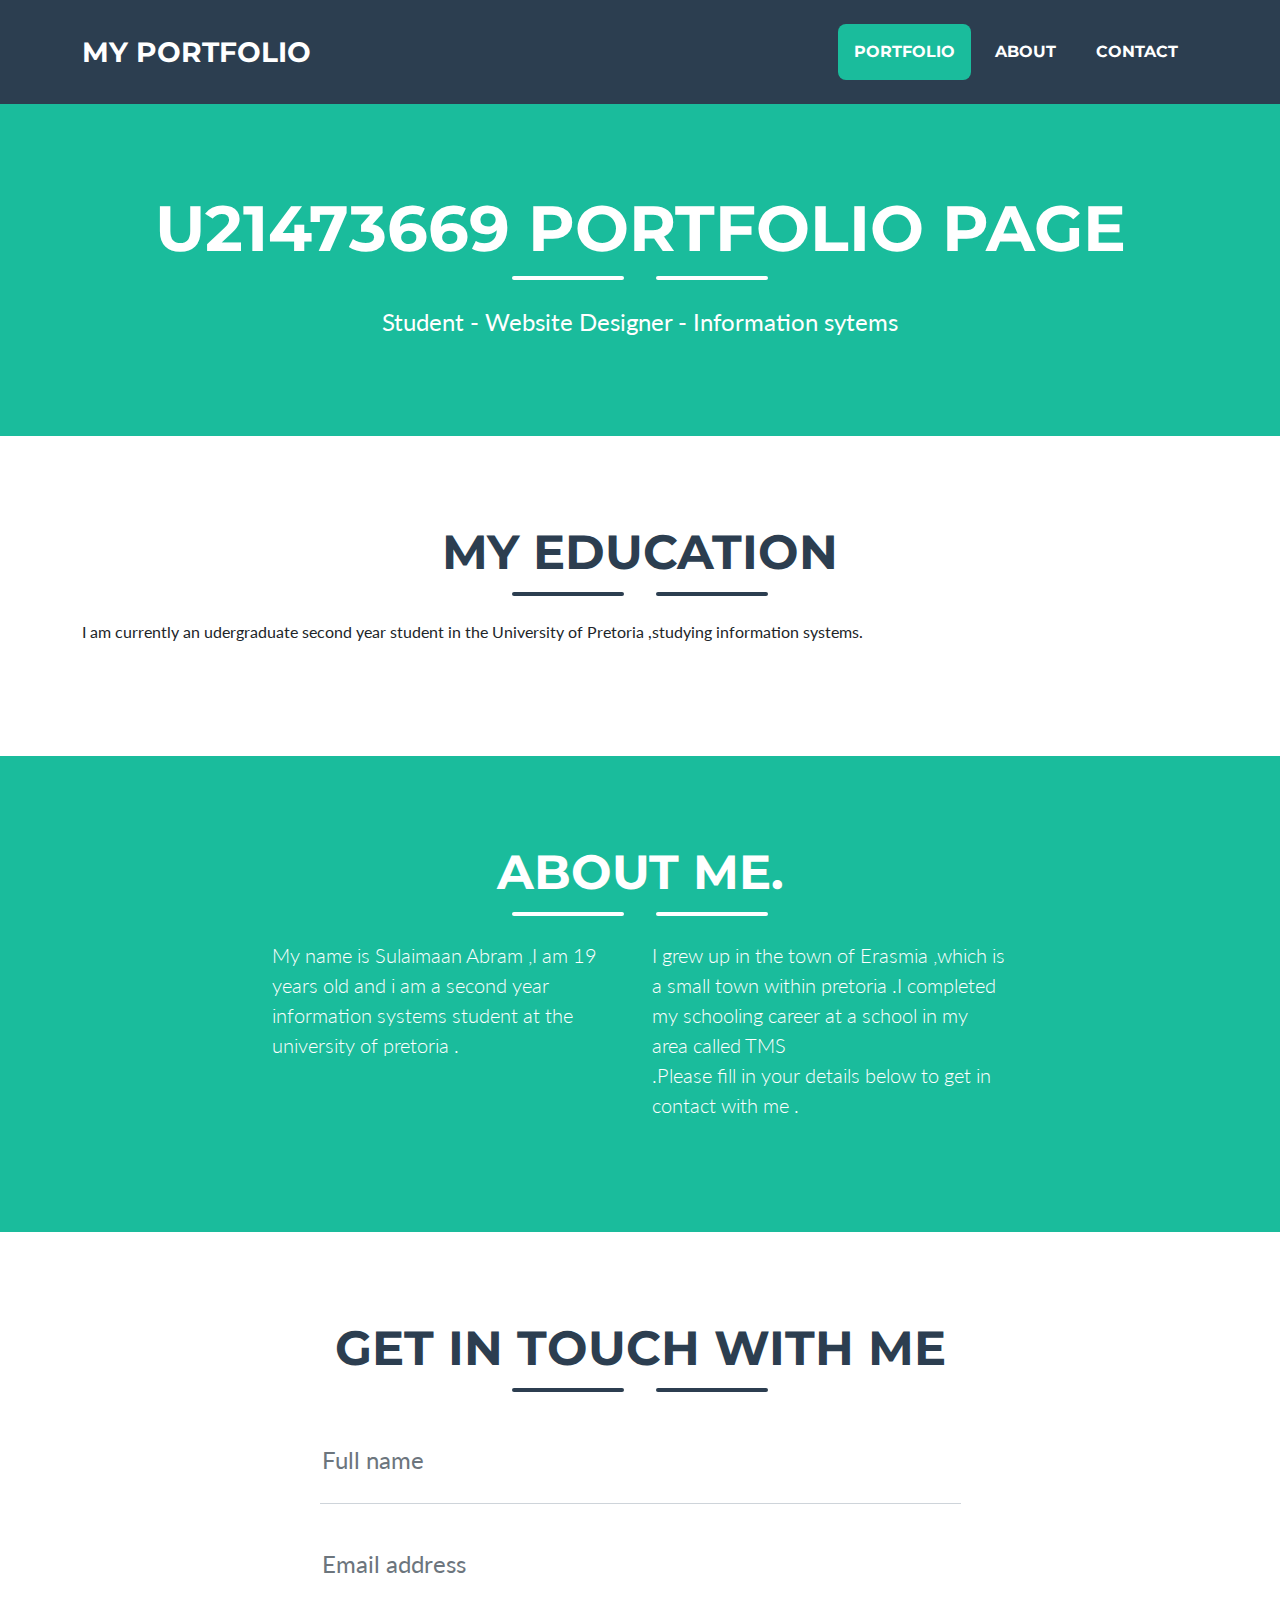
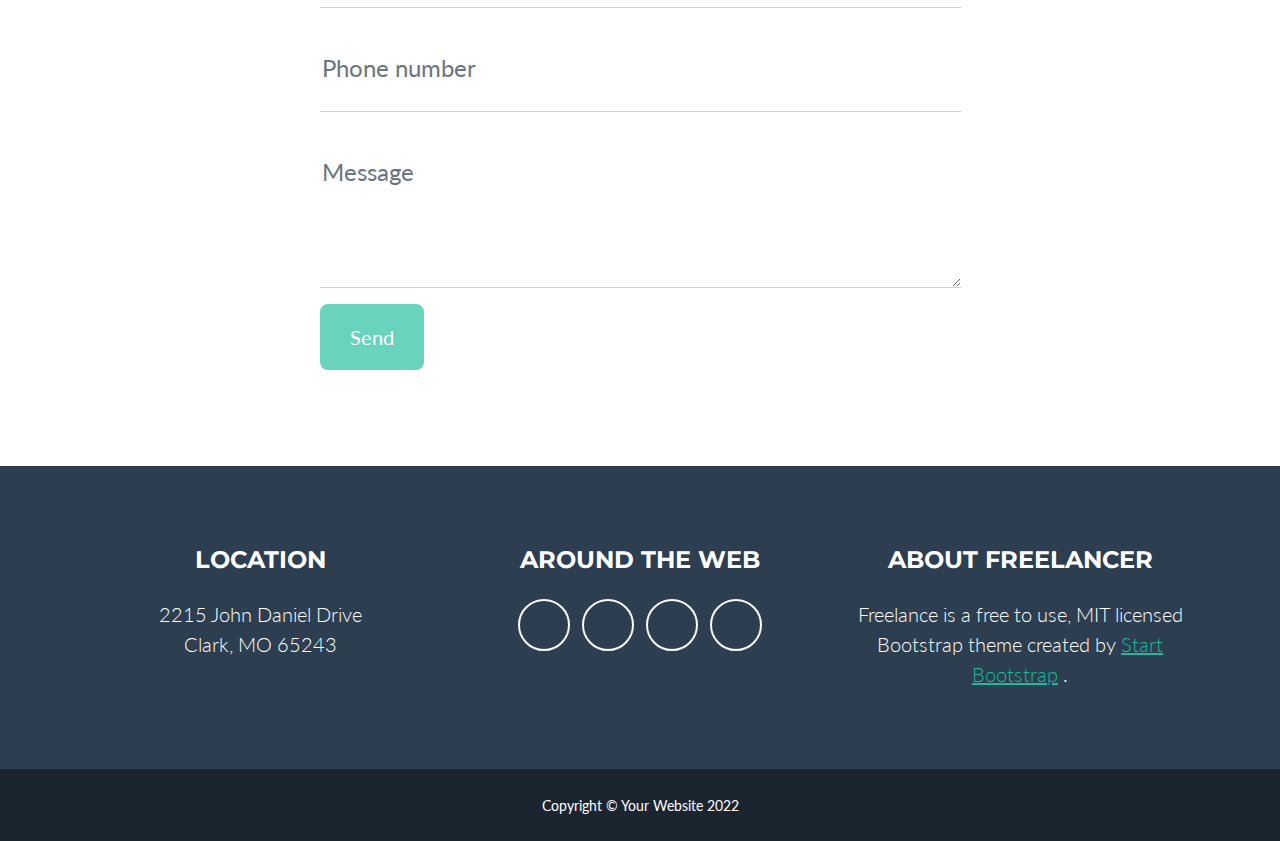
==== commit 3045dd40: "update index" ====
--- a/index.html
+++ b/index.html
@@ -83,7 +83,7 @@
                 </div>
                 <!-- About Section Content-->
                 <div class="row">
-                    <div class="col-lg-4 ms-auto"><p class="lead">My name is Sulaimaan Abram ,I am 19 years old and i am a second year information systems student at the universyiy of pretoria .</p></div>
+                    <div class="col-lg-4 ms-auto"><p class="lead">My name is Sulaimaan Abram ,I am 19 years old and i am a second year information systems student at the university of pretoria .</p></div>
                     <div class="col-lg-4 me-auto"><p class="lead">I grew up in the town of Erasmia ,which is a small town within pretoria .I completed my schooling career at a school in my area called TMS  <br>.Please fill in your details below to get in contact with me .</p></div>
                 </div>
               
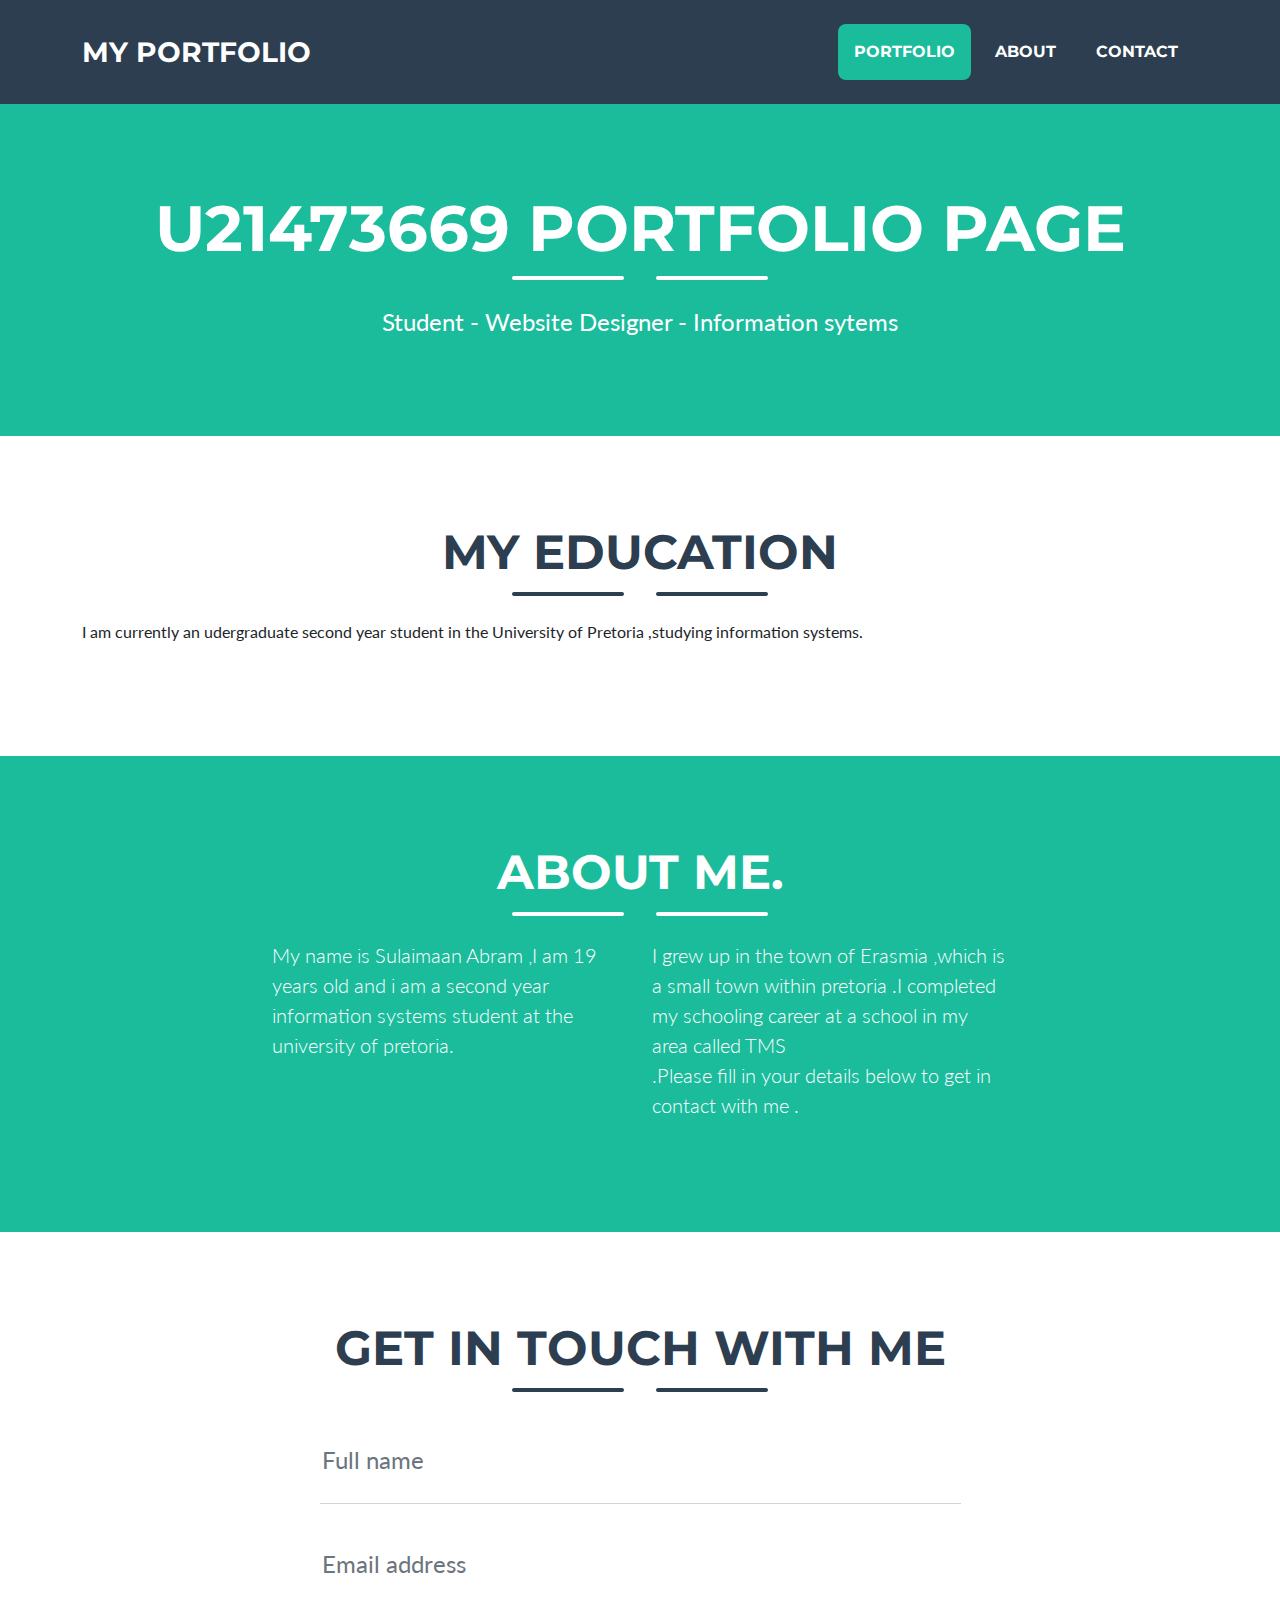
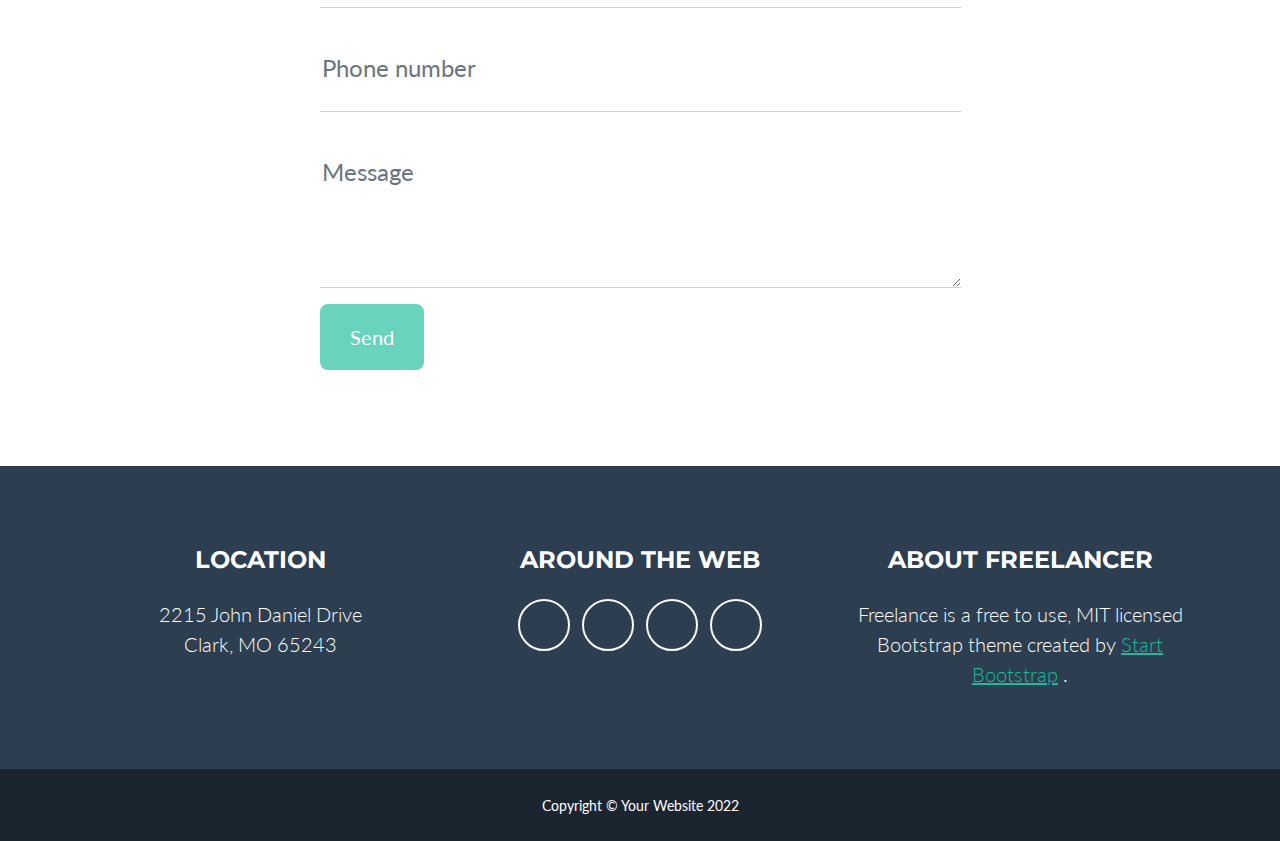
==== commit 4b9062fe: "update index" ====
--- a/index.html
+++ b/index.html
@@ -83,7 +83,7 @@
                 </div>
                 <!-- About Section Content-->
                 <div class="row">
-                    <div class="col-lg-4 ms-auto"><p class="lead">My name is Sulaimaan Abram ,I am 19 years old and i am a second year information systems student at the university of pretoria .</p></div>
+                    <div class="col-lg-4 ms-auto"><p class="lead">My name is Sulaimaan Abram ,I am 19 years old and i am a second year information systems student at the university of pretoria.</p></div>
                     <div class="col-lg-4 me-auto"><p class="lead">I grew up in the town of Erasmia ,which is a small town within pretoria .I completed my schooling career at a school in my area called TMS  <br>.Please fill in your details below to get in contact with me .</p></div>
                 </div>
               
